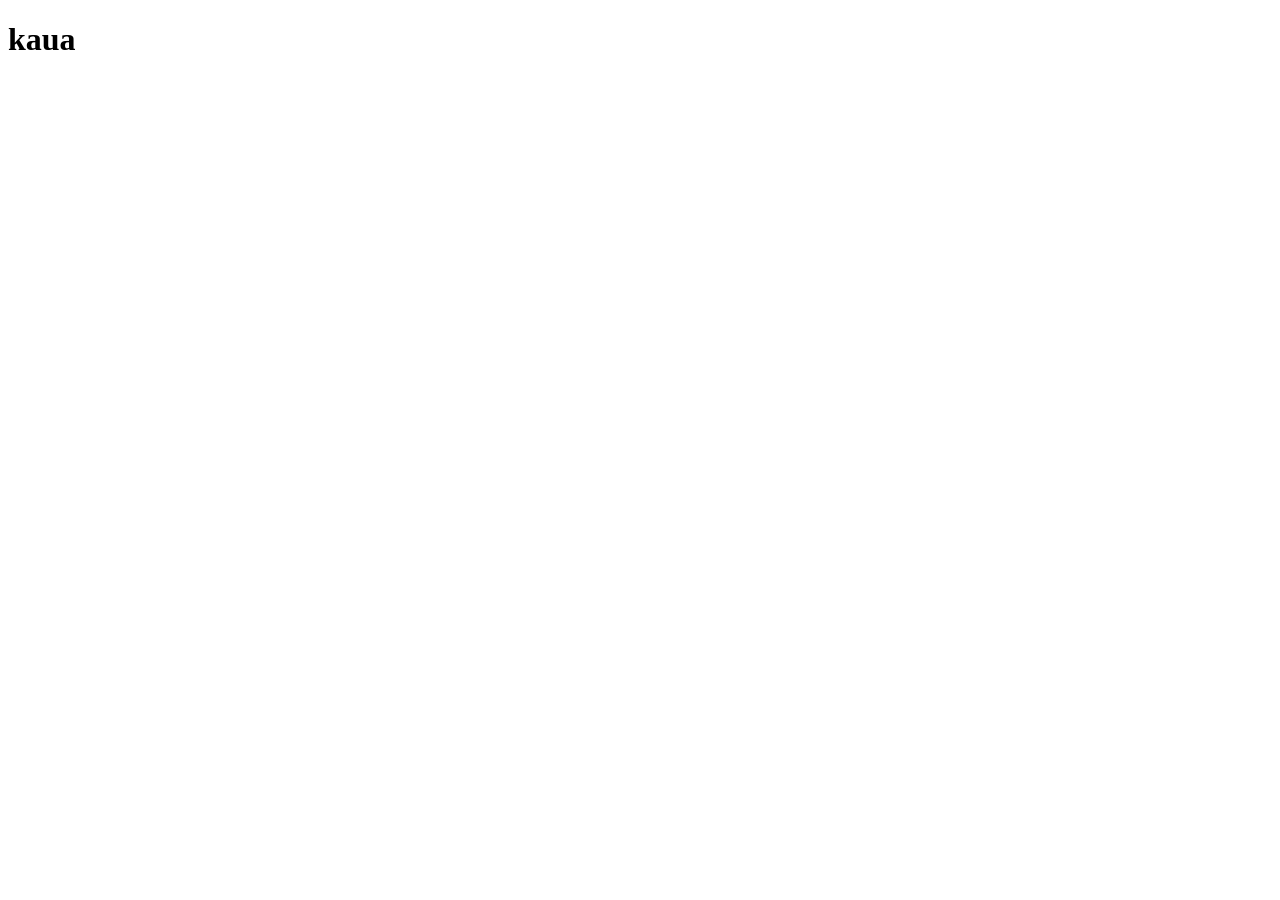
==== www/index.html @ d7165fec "Project's Initial Commit" ====
<!DOCTYPE HTML>
<html>
<head>
    <meta charset="utf-8">
    <meta name="viewport" content="width=device-width, initial-scale=1, maximum-scale=1, user-scalable=no">
    <meta http-equiv="Content-Security-Policy" content="default-src * data: gap: content: https://ssl.gstatic.com; style-src * 'unsafe-inline'; script-src * 'unsafe-inline' 'unsafe-eval'">
    <script src="components/loader.js"></script>
    <link rel="stylesheet" href="components/loader.css">
    <link rel="stylesheet" href="css/style.css">
    <script>
    </script>
</head>
<body>
    <h1> kaua </h1> 
</body>
</html>
---- www/components/loader.css ----
/**
 * This is an auto-generated code by Monaca JS/CSS Components.
 * Please do not edit by hand.
 */

/*** <GENERATED> ***/
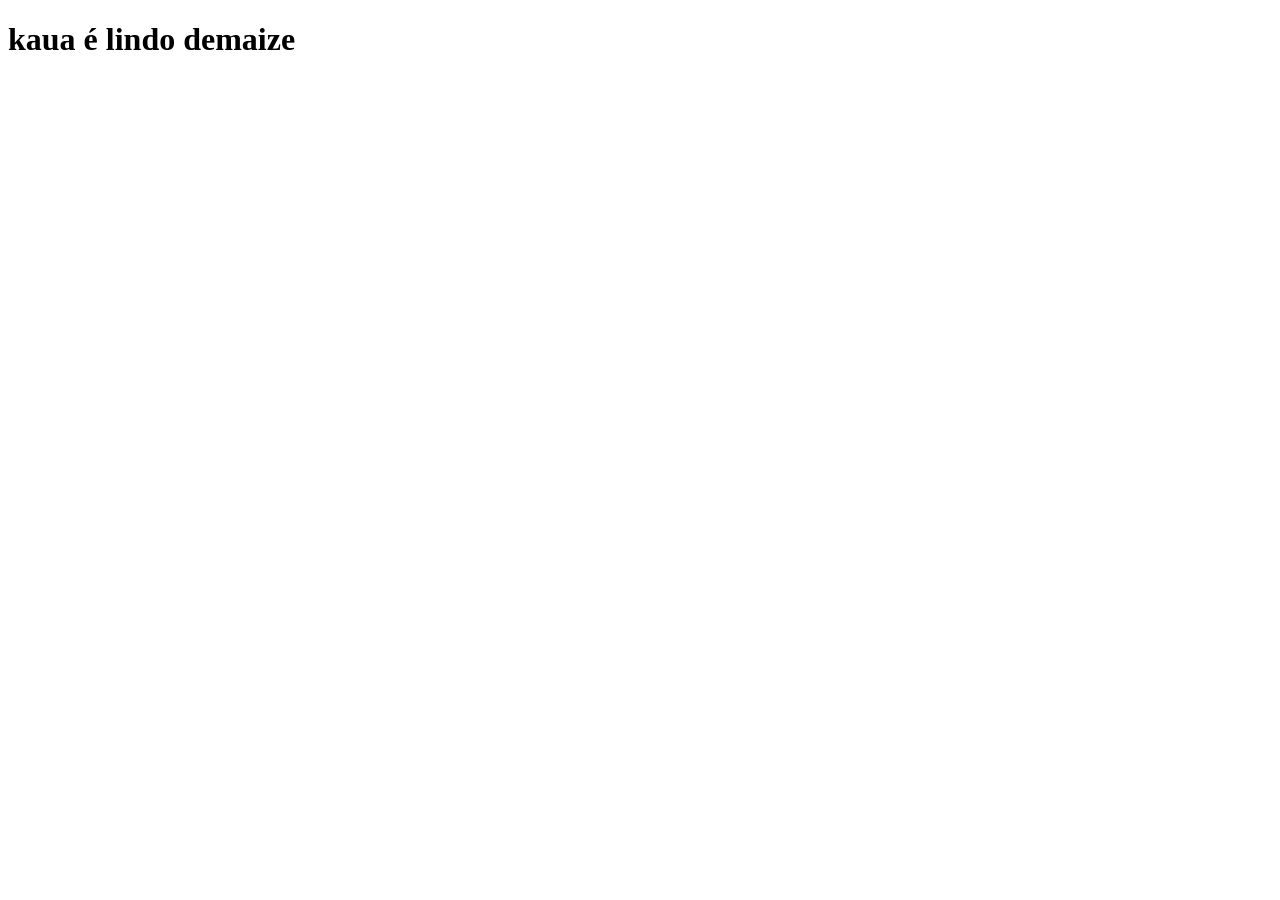
==== commit 38bf5098: "aa" ====
--- a/www/index.html
+++ b/www/index.html
@@ -11,6 +11,6 @@
     </script>
 </head>
 <body>
-    <h1> kaua </h1> 
+    <h1> kaua é lindo demaize </h1> 
 </body>
 </html>
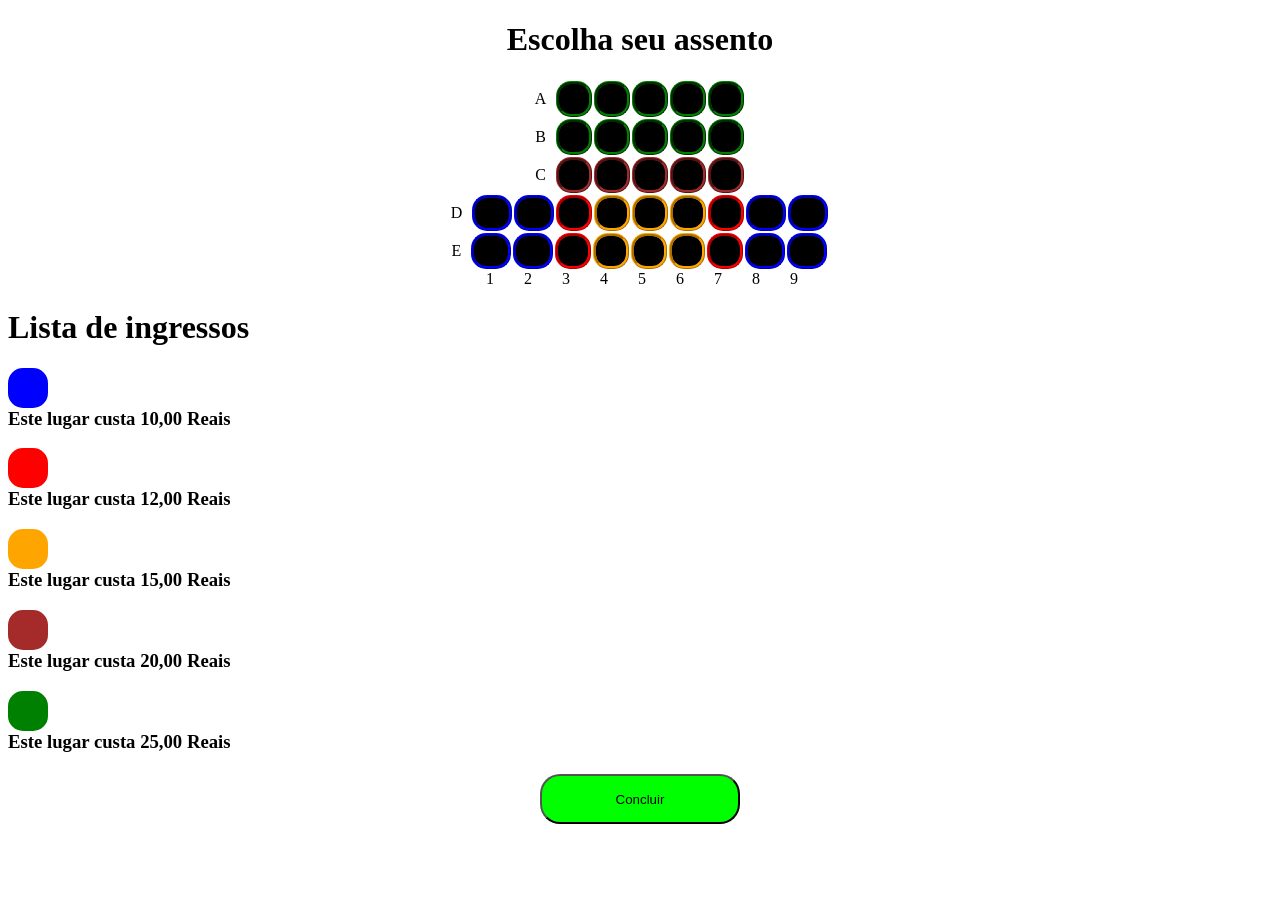
==== commit 31df9efb: "FRONTEND" ====
--- a/www/index.html
+++ b/www/index.html
@@ -7,10 +7,86 @@
     <script src="components/loader.js"></script>
     <link rel="stylesheet" href="components/loader.css">
     <link rel="stylesheet" href="css/style.css">
-    <script>
-    </script>
+    <script src="components/motor.js""></script>
 </head>
 <body>
-    <h1> kaua é lindo demaize </h1> 
+	<h1 class="title1">Escolha seu assento</h1>
+    <div class="quadrados">
+    <div class="linha-com-numeros">
+    <span>A</span>
+    <div class="quadrado1"></div>
+    <div class="quadrado1"></div>
+    <div class="quadrado1"></div>
+    <div class="quadrado1"></div>
+    <div class="quadrado1"></div></div>
+    
+    <div class="linha-com-numeros">
+        <span>B</span>
+    <div class="quadrado1"></div>
+    <div class="quadrado1"></div>
+    <div class="quadrado1"></div>
+    <div class="quadrado1"></div>
+    <div class="quadrado1"></div></div>
+
+    <div class="linha-com-numeros">
+        <span>C</span>
+    <div class="quadrado2"></div>
+    <div class="quadrado2"></div>
+    <div class="quadrado2"></div>
+    <div class="quadrado2"></div>
+    <div class="quadrado2"></div></div>
+
+    <div class="linha-com-numeros">
+        <span>D</span>
+    <div class="quadrado3"></div>
+    <div class="quadrado3"></div>
+    <div class="quadrado4"></div>
+    <div class="quadrado5"></div>
+    <div class="quadrado5"></div>
+    <div class="quadrado5"></div>
+    <div class="quadrado4"></div>
+    <div class="quadrado3"></div>
+    <div class="quadrado3"></div></div>
+
+    <div class="linha-com-numeros">
+        <span>E</span>
+    <div class="quadrado3"></div>
+    <div class="quadrado3"></div>
+    <div class="quadrado4"></div>
+    <div class="quadrado5"></div>
+    <div class="quadrado5"></div>
+    <div class="quadrado5"></div>
+    <div class="quadrado4"></div>
+    <div class="quadrado3"></div>
+    <div class="quadrado3"></div></div>
+
+    <div class="linha-com-numeros">
+        <span>&nbsp;</span><span
+        class="numero">1</span><span
+        class="numero">2</span><span
+        class="numero">3</span><span
+        class="numero">4</span><span
+        class="numero">5</span><span
+        class="numero">6</span><span
+        class="numero">7</span><span
+        class="numero">8</span><span
+        class="numero">9</span></div></div>
+
+        <div><h1 class="ingressos">Lista de ingressos</h1>
+
+        <h3><div class="quadrado01"></div><span class="letra">Este lugar custa 10,00 Reais</span></h3>
+
+        <h3><div class="quadrado02"></div><span class="letra">Este lugar custa 12,00 Reais</span></h3>
+        
+        <h3><div class="quadrado03"></div><span class="letra">Este lugar custa 15,00 Reais</span></h3>
+
+        <h3><div class="quadrado04"></div><span class="letra">Este lugar custa 20,00 Reais</span></h3>
+
+        <h3><div class="quadrado05"></div><span class="letra">Este lugar custa 25,00 Reais</span></h3></div>
+        
+    <h1 class="title1">
+    <input type="button"  class="concluir" value="Concluir" ></button></h1> 
+    
+
 </body>
-</html>
+</html>
--- a/www/css/style.css
+++ b/www/css/style.css
@@ -0,0 +1,202 @@
+/*molde dos quadrados*/
+.quadrados{
+    display: flex;
+    flex-direction: column;
+    justify-content: center;
+    align-items: center;
+}
+.linha{
+    display: flex;
+}
+
+.quadrado1{
+    width: 30px;
+    height: 30px;
+    margin: 1px;
+    background-color: black;
+}
+
+.quadrado2{
+    width: 30px;
+    height: 30px;
+    margin: 1px;
+    background-color: black;
+}
+
+.quadrado3{
+    width: 34px;
+    height: 30px;
+    margin: 1px;
+    background-color: black;
+}
+
+.quadrado4{
+    width: 30px;
+    height: 30px;
+    margin: 1px;
+    background-color: black;
+}
+
+.quadrado5{
+    width: 30px;
+    height: 30px;
+    margin: 1px;
+    background-color: black;
+}
+
+
+  .span {
+      font-family: Georgia, 'Times New Roman', Times, serif;
+      font-size: 40px;
+      text-align: center;
+  } 
+
+  .linha-com-numeros {
+      display: flex;
+      align-items: center;
+  }
+
+  .linha-com-numeros span {
+      margin-right: 9px;
+  }
+
+  .title1 {
+      text-align: center;
+  }
+
+  .numero {
+      display: inline-block;
+      width: 29px;
+      text-align: center;
+  }
+  /*lista de ingressos*/
+
+  .quadrado01{
+      width: 40px;
+      height: 40px;
+      background-color: blue;
+  }
+
+  .quadrado02{
+      width: 40px;
+      height: 40px;
+      background-color: red;
+  }
+  
+  .quadrado03{
+      width: 40px;
+      height: 40px;
+      background-color: orange;
+  }
+
+  .quadrado04{
+      width: 40px;
+      height: 40px;
+      background-color: brown;
+  }
+
+  .quadrado05{
+      width: 40px;
+      height: 40px;
+      background-color: green;
+  }
+
+/*hovers*/
+.quadrado1:hover{
+    background-color: transparent  ;
+}
+
+.quadrado2:hover{
+    background-color: transparent  ;
+}
+
+.quadrado3:hover{
+    background-color: transparent  ;
+}
+
+.quadrado4:hover{
+    background-color: transparent  ;
+}
+
+.quadrado5:hover{
+    background-color: transparent  ;
+}
+/*border*/
+.quadrado1{
+    border-radius: 15px;
+    border-style: ridge;
+    border-width: 3px;
+    border-color: green;
+}
+
+.quadrado2{
+    border-radius: 15px;
+    border-style: ridge;
+    border-width: 3px;
+    border-color: brown;
+}
+
+.quadrado3{
+    border-radius: 15px;
+    border-style: ridge;
+    border-width: 3px;
+    border-color: blue;
+}
+
+.quadrado4{
+    border-radius: 15px;
+    border-style: ridge;
+    border-width: 3px;
+    border-color: red;
+}
+
+.quadrado5{
+    border-radius: 15px;
+    border-style: ridge;
+    border-width: 3px;
+    border-color: orange;
+}
+
+/*border de valor*/
+.quadrado01{
+    border-radius: 15px;
+    border-color: black;
+    border-width: 3px;
+}
+
+.quadrado02{
+    border-radius: 15px;
+    border-color: black;
+    border-width: 3px;
+}
+
+.quadrado03{
+    border-radius: 15px;
+    border-color: black;
+    border-width: 3px;
+}
+
+.quadrado04{
+    border-radius: 15px;
+    border-color: black;
+    border-width: 3px;
+}
+
+.quadrado05{
+    border-radius: 15px;
+    border-color: black;
+    border-width: 3px;
+}
+
+.concluir{
+    border-radius: 20px;
+}
+
+/*Botão concluir*/
+
+
+.concluir{
+    width: 200px;
+    height: 50px;
+    background-color: lime;
+}
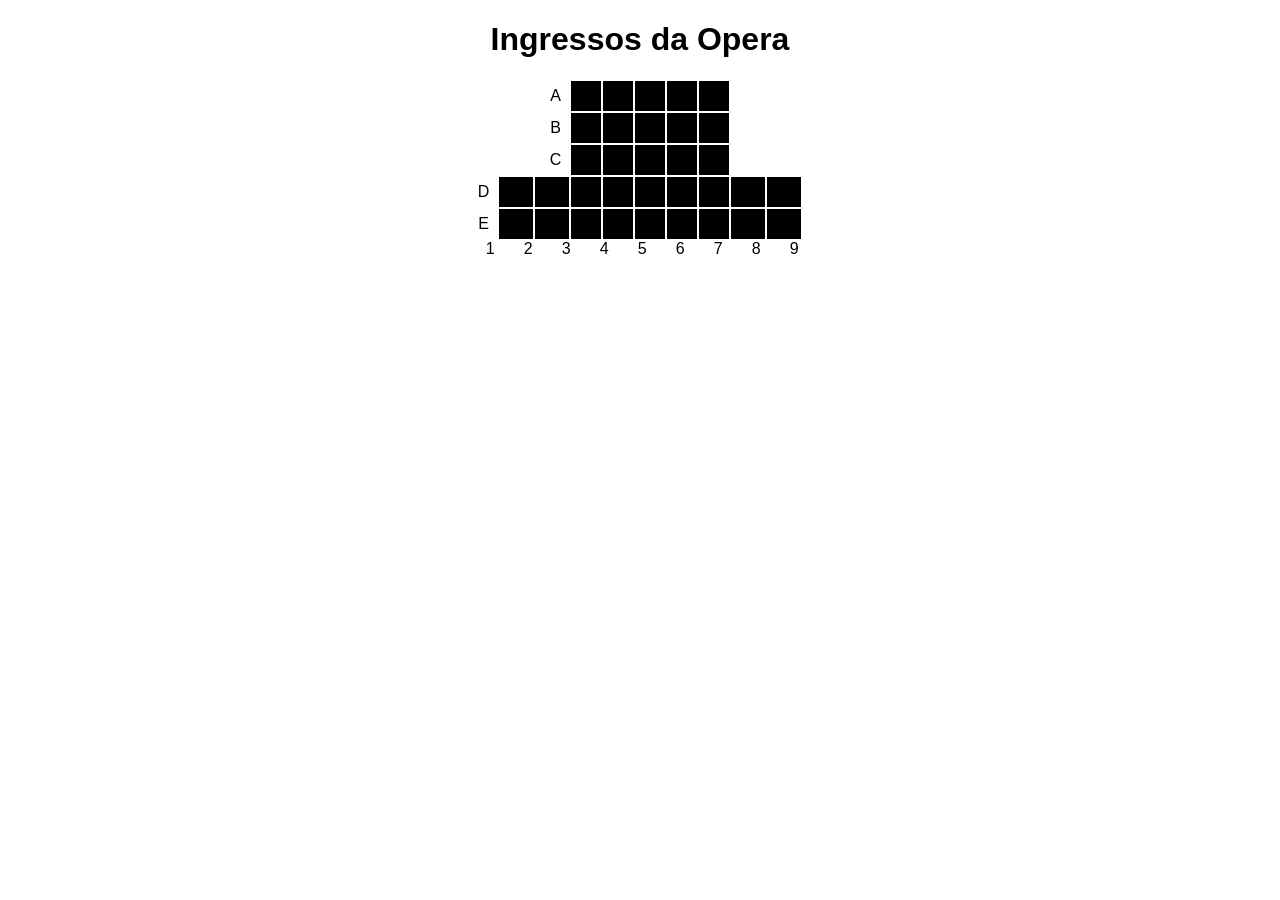
==== commit f9324f92: "a" ====
--- a/www/index.html
+++ b/www/index.html
@@ -10,7 +10,8 @@
     <script src="components/motor.js""></script>
 </head>
 <body>
-	<h1 class="title1">Escolha seu assento</h1>
+    <div class="tudo">
+	<h1 class="title1">Ingressos da Opera</h1>
     <div class="quadrados">
     <div class="linha-com-numeros">
     <span>A</span>
@@ -70,23 +71,7 @@
         class="numero">6</span><span
         class="numero">7</span><span
         class="numero">8</span><span
-        class="numero">9</span></div></div>
-
-        <div><h1 class="ingressos">Lista de ingressos</h1>
-
-        <h3><div class="quadrado01"></div><span class="letra">Este lugar custa 10,00 Reais</span></h3>
-
-        <h3><div class="quadrado02"></div><span class="letra">Este lugar custa 12,00 Reais</span></h3>
-        
-        <h3><div class="quadrado03"></div><span class="letra">Este lugar custa 15,00 Reais</span></h3>
-
-        <h3><div class="quadrado04"></div><span class="letra">Este lugar custa 20,00 Reais</span></h3>
-
-        <h3><div class="quadrado05"></div><span class="letra">Este lugar custa 25,00 Reais</span></h3></div>
-        
-    <h1 class="title1">
-    <input type="button"  class="concluir" value="Concluir" ></button></h1> 
-    
+        class="numero">9</span></div></div></div>
 
 </body>
 </html>
--- a/www/css/style.css
+++ b/www/css/style.css
@@ -1,3 +1,9 @@
+
+body {
+  font-family: Arial, Helvetica, sans-serif;
+}
+
+
 /*molde dos quadrados*/
 .quadrados{
     display: flex;
@@ -103,93 +109,23 @@
 
 /*hovers*/
 .quadrado1:hover{
-    background-color: transparent  ;
+    background-color: #00ff0d  ;
 }
 
 .quadrado2:hover{
-    background-color: transparent  ;
+    background-color: #00ff0d  ;
 }
 
 .quadrado3:hover{
-    background-color: transparent  ;
+    background-color: #00ff0d  ;
 }
 
 .quadrado4:hover{
-    background-color: transparent  ;
+    background-color: #00ff0d  ;
 }
 
 .quadrado5:hover{
-    background-color: transparent  ;
-}
-/*border*/
-.quadrado1{
-    border-radius: 15px;
-    border-style: ridge;
-    border-width: 3px;
-    border-color: green;
-}
-
-.quadrado2{
-    border-radius: 15px;
-    border-style: ridge;
-    border-width: 3px;
-    border-color: brown;
-}
-
-.quadrado3{
-    border-radius: 15px;
-    border-style: ridge;
-    border-width: 3px;
-    border-color: blue;
-}
-
-.quadrado4{
-    border-radius: 15px;
-    border-style: ridge;
-    border-width: 3px;
-    border-color: red;
-}
-
-.quadrado5{
-    border-radius: 15px;
-    border-style: ridge;
-    border-width: 3px;
-    border-color: orange;
-}
-
-/*border de valor*/
-.quadrado01{
-    border-radius: 15px;
-    border-color: black;
-    border-width: 3px;
-}
-
-.quadrado02{
-    border-radius: 15px;
-    border-color: black;
-    border-width: 3px;
-}
-
-.quadrado03{
-    border-radius: 15px;
-    border-color: black;
-    border-width: 3px;
-}
-
-.quadrado04{
-    border-radius: 15px;
-    border-color: black;
-    border-width: 3px;
-}
-
-.quadrado05{
-    border-radius: 15px;
-    border-color: black;
-    border-width: 3px;
-}
-
-.concluir{
-    border-radius: 20px;
+    background-color: #00ff0d;
 }
 
 /*Botão concluir*/
@@ -198,5 +134,6 @@
 .concluir{
     width: 200px;
     height: 50px;
+    border-radius: 15px;
     background-color: lime;
 }
